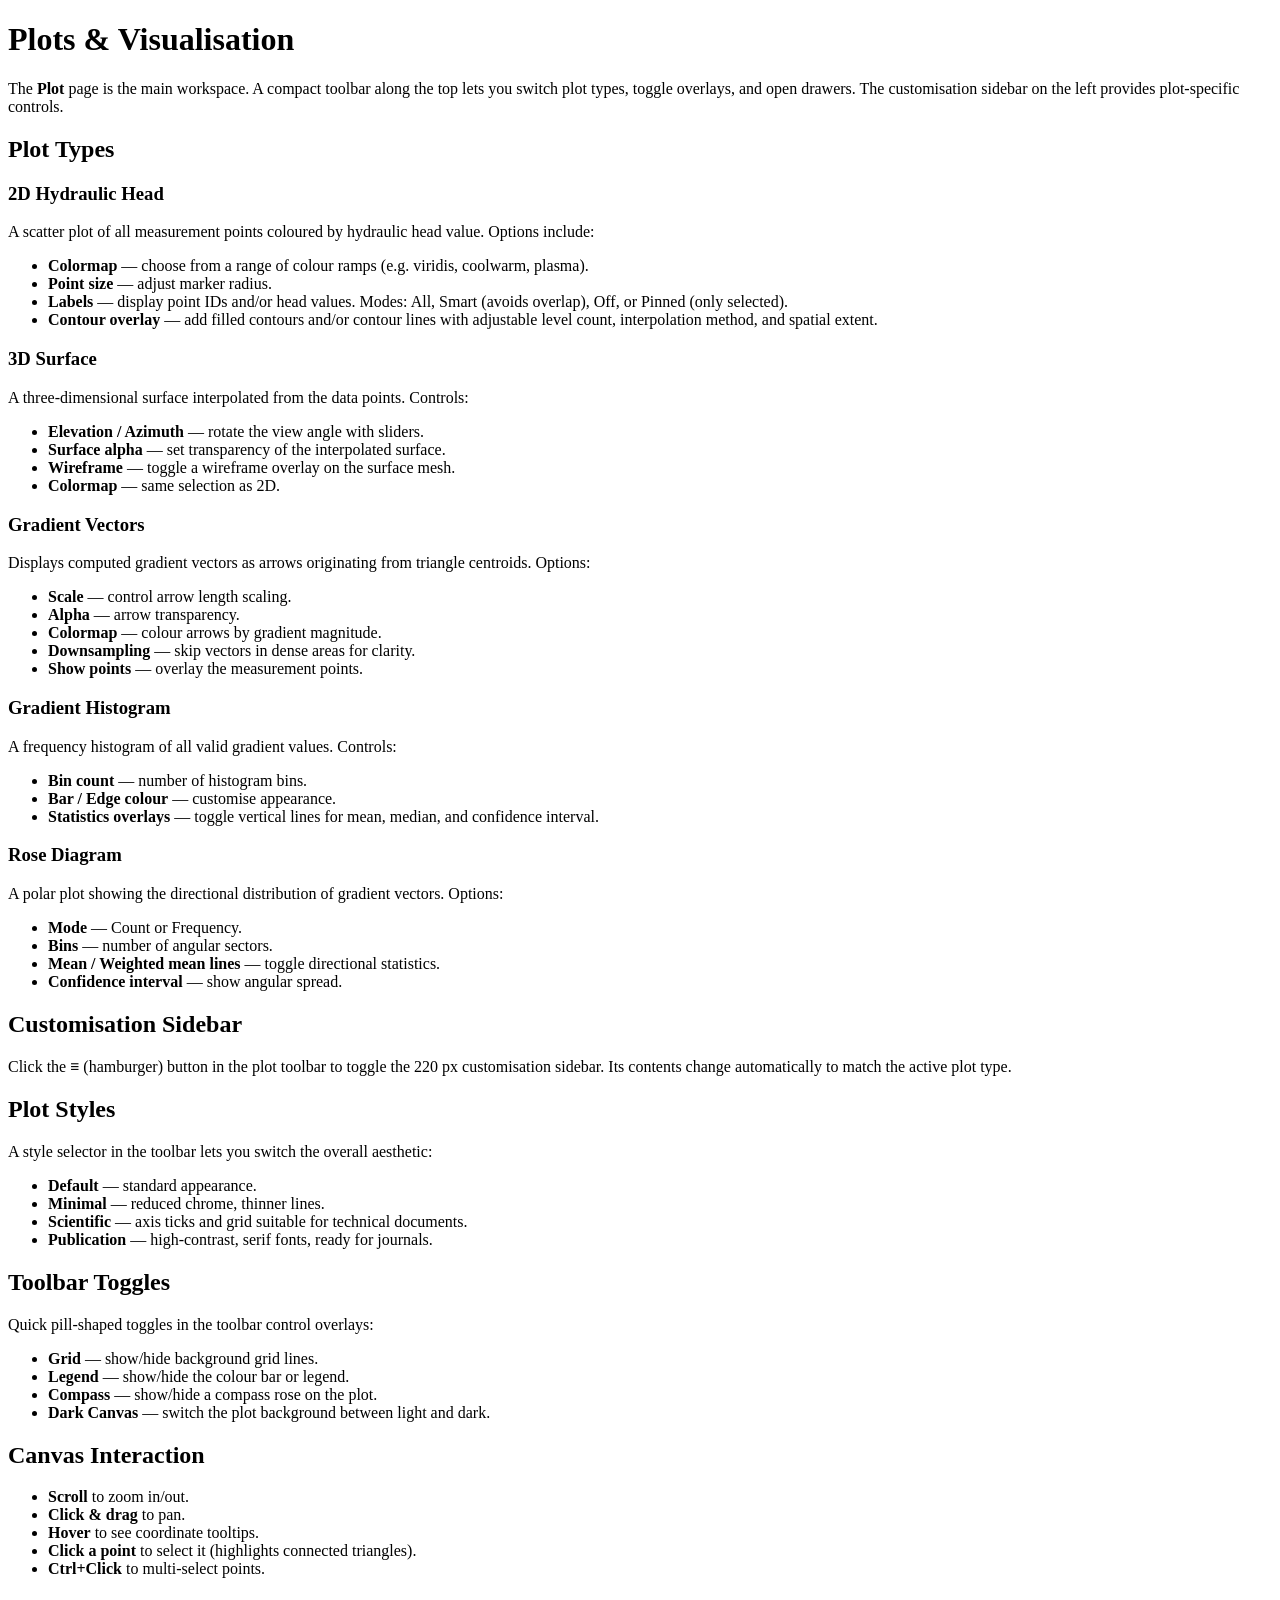
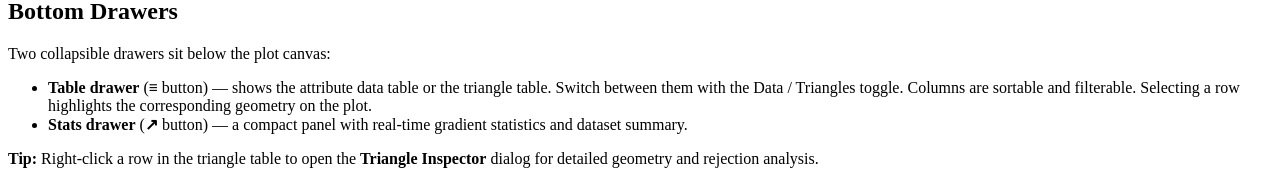
==== help_content/plots.html @ 6cdb2c61 "yes" ====
<!DOCTYPE html>
<html lang="en">
<head>
    <meta charset="UTF-8">
    <title>Plots &amp; Visualisation</title>
</head>
<body>
    <h1>Plots &amp; Visualisation</h1>

    <p>The <strong>Plot</strong> page is the main workspace. A compact toolbar along the top lets you switch plot types, toggle overlays, and open drawers. The customisation sidebar on the left provides plot-specific controls.</p>

    <h2>Plot Types</h2>

    <h3>2D Hydraulic Head</h3>
    <p>A scatter plot of all measurement points coloured by hydraulic head value. Options include:</p>
    <ul>
        <li><strong>Colormap</strong> — choose from a range of colour ramps (e.g. viridis, coolwarm, plasma).</li>
        <li><strong>Point size</strong> — adjust marker radius.</li>
        <li><strong>Labels</strong> — display point IDs and/or head values. Modes: All, Smart (avoids overlap), Off, or Pinned (only selected).</li>
        <li><strong>Contour overlay</strong> — add filled contours and/or contour lines with adjustable level count, interpolation method, and spatial extent.</li>
    </ul>

    <h3>3D Surface</h3>
    <p>A three-dimensional surface interpolated from the data points. Controls:</p>
    <ul>
        <li><strong>Elevation / Azimuth</strong> — rotate the view angle with sliders.</li>
        <li><strong>Surface alpha</strong> — set transparency of the interpolated surface.</li>
        <li><strong>Wireframe</strong> — toggle a wireframe overlay on the surface mesh.</li>
        <li><strong>Colormap</strong> — same selection as 2D.</li>
    </ul>

    <h3>Gradient Vectors</h3>
    <p>Displays computed gradient vectors as arrows originating from triangle centroids. Options:</p>
    <ul>
        <li><strong>Scale</strong> — control arrow length scaling.</li>
        <li><strong>Alpha</strong> — arrow transparency.</li>
        <li><strong>Colormap</strong> — colour arrows by gradient magnitude.</li>
        <li><strong>Downsampling</strong> — skip vectors in dense areas for clarity.</li>
        <li><strong>Show points</strong> — overlay the measurement points.</li>
    </ul>

    <h3>Gradient Histogram</h3>
    <p>A frequency histogram of all valid gradient values. Controls:</p>
    <ul>
        <li><strong>Bin count</strong> — number of histogram bins.</li>
        <li><strong>Bar / Edge colour</strong> — customise appearance.</li>
        <li><strong>Statistics overlays</strong> — toggle vertical lines for mean, median, and confidence interval.</li>
    </ul>

    <h3>Rose Diagram</h3>
    <p>A polar plot showing the directional distribution of gradient vectors. Options:</p>
    <ul>
        <li><strong>Mode</strong> — Count or Frequency.</li>
        <li><strong>Bins</strong> — number of angular sectors.</li>
        <li><strong>Mean / Weighted mean lines</strong> — toggle directional statistics.</li>
        <li><strong>Confidence interval</strong> — show angular spread.</li>
    </ul>

    <h2>Customisation Sidebar</h2>
    <p>Click the <strong>&#8801;</strong> (hamburger) button in the plot toolbar to toggle the 220 px customisation sidebar. Its contents change automatically to match the active plot type.</p>

    <h2>Plot Styles</h2>
    <p>A style selector in the toolbar lets you switch the overall aesthetic:</p>
    <ul>
        <li><strong>Default</strong> — standard appearance.</li>
        <li><strong>Minimal</strong> — reduced chrome, thinner lines.</li>
        <li><strong>Scientific</strong> — axis ticks and grid suitable for technical documents.</li>
        <li><strong>Publication</strong> — high-contrast, serif fonts, ready for journals.</li>
    </ul>

    <h2>Toolbar Toggles</h2>
    <p>Quick pill-shaped toggles in the toolbar control overlays:</p>
    <ul>
        <li><strong>Grid</strong> — show/hide background grid lines.</li>
        <li><strong>Legend</strong> — show/hide the colour bar or legend.</li>
        <li><strong>Compass</strong> — show/hide a compass rose on the plot.</li>
        <li><strong>Dark Canvas</strong> — switch the plot background between light and dark.</li>
    </ul>

    <h2>Canvas Interaction</h2>
    <ul>
        <li><strong>Scroll</strong> to zoom in/out.</li>
        <li><strong>Click &amp; drag</strong> to pan.</li>
        <li><strong>Hover</strong> to see coordinate tooltips.</li>
        <li><strong>Click a point</strong> to select it (highlights connected triangles).</li>
        <li><strong>Ctrl+Click</strong> to multi-select points.</li>
    </ul>

    <h2>Bottom Drawers</h2>
    <p>Two collapsible drawers sit below the plot canvas:</p>
    <ul>
        <li><strong>Table drawer</strong> (<strong>&#8801;</strong> button) — shows the attribute data table or the triangle table. Switch between them with the Data / Triangles toggle. Columns are sortable and filterable. Selecting a row highlights the corresponding geometry on the plot.</li>
        <li><strong>Stats drawer</strong> (<strong>&#8599;</strong> button) — a compact panel with real-time gradient statistics and dataset summary.</li>
    </ul>

    <div class="tip">
        <strong>Tip:</strong> Right-click a row in the triangle table to open the <strong>Triangle Inspector</strong> dialog for detailed geometry and rejection analysis.
    </div>
</body>
</html>
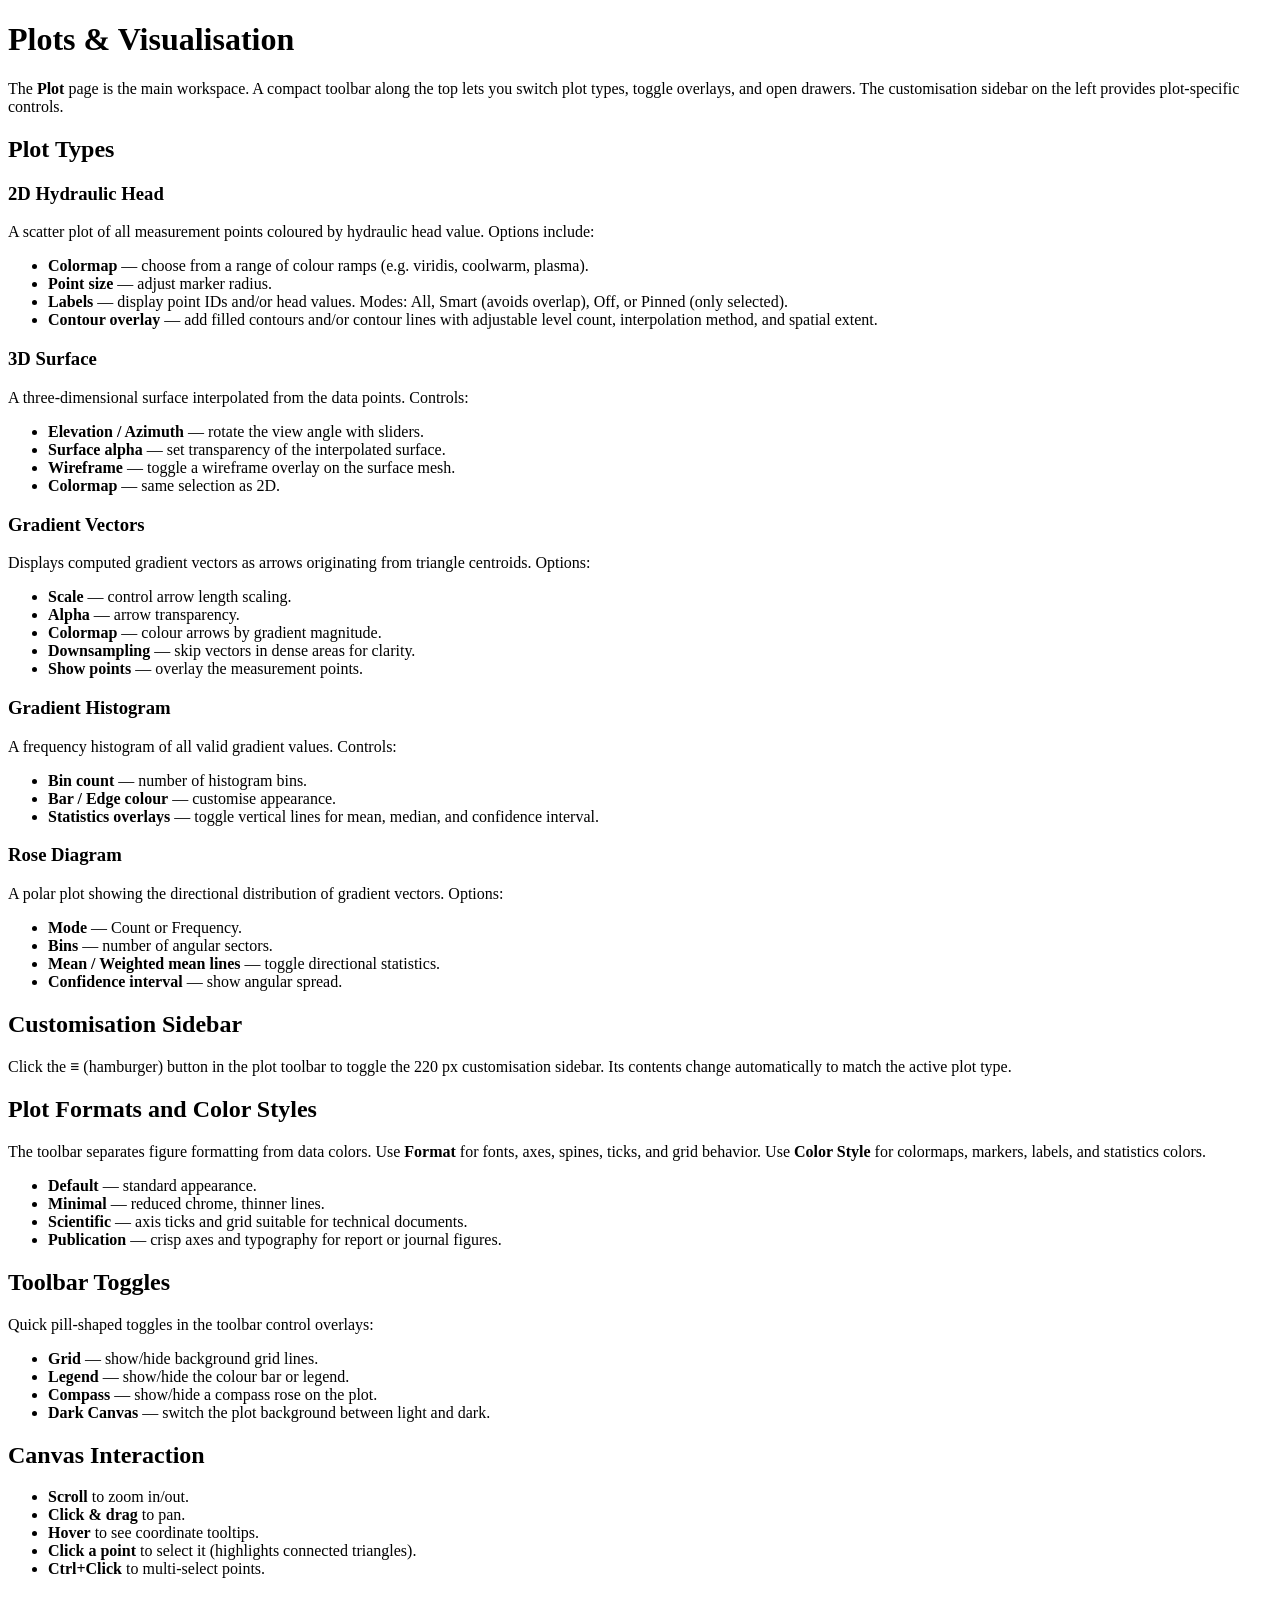
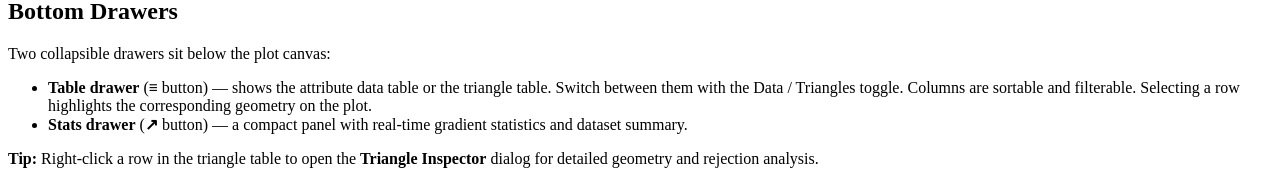
==== commit bf728bad: "yes" ====
--- a/help_content/plots.html
+++ b/help_content/plots.html
@@ -59,13 +59,13 @@
     <h2>Customisation Sidebar</h2>
     <p>Click the <strong>&#8801;</strong> (hamburger) button in the plot toolbar to toggle the 220 px customisation sidebar. Its contents change automatically to match the active plot type.</p>
 
-    <h2>Plot Styles</h2>
-    <p>A style selector in the toolbar lets you switch the overall aesthetic:</p>
+    <h2>Plot Formats and Color Styles</h2>
+    <p>The toolbar separates figure formatting from data colors. Use <strong>Format</strong> for fonts, axes, spines, ticks, and grid behavior. Use <strong>Color Style</strong> for colormaps, markers, labels, and statistics colors.</p>
     <ul>
         <li><strong>Default</strong> — standard appearance.</li>
         <li><strong>Minimal</strong> — reduced chrome, thinner lines.</li>
         <li><strong>Scientific</strong> — axis ticks and grid suitable for technical documents.</li>
-        <li><strong>Publication</strong> — high-contrast, serif fonts, ready for journals.</li>
+        <li><strong>Publication</strong> — crisp axes and typography for report or journal figures.</li>
     </ul>
 
     <h2>Toolbar Toggles</h2>
